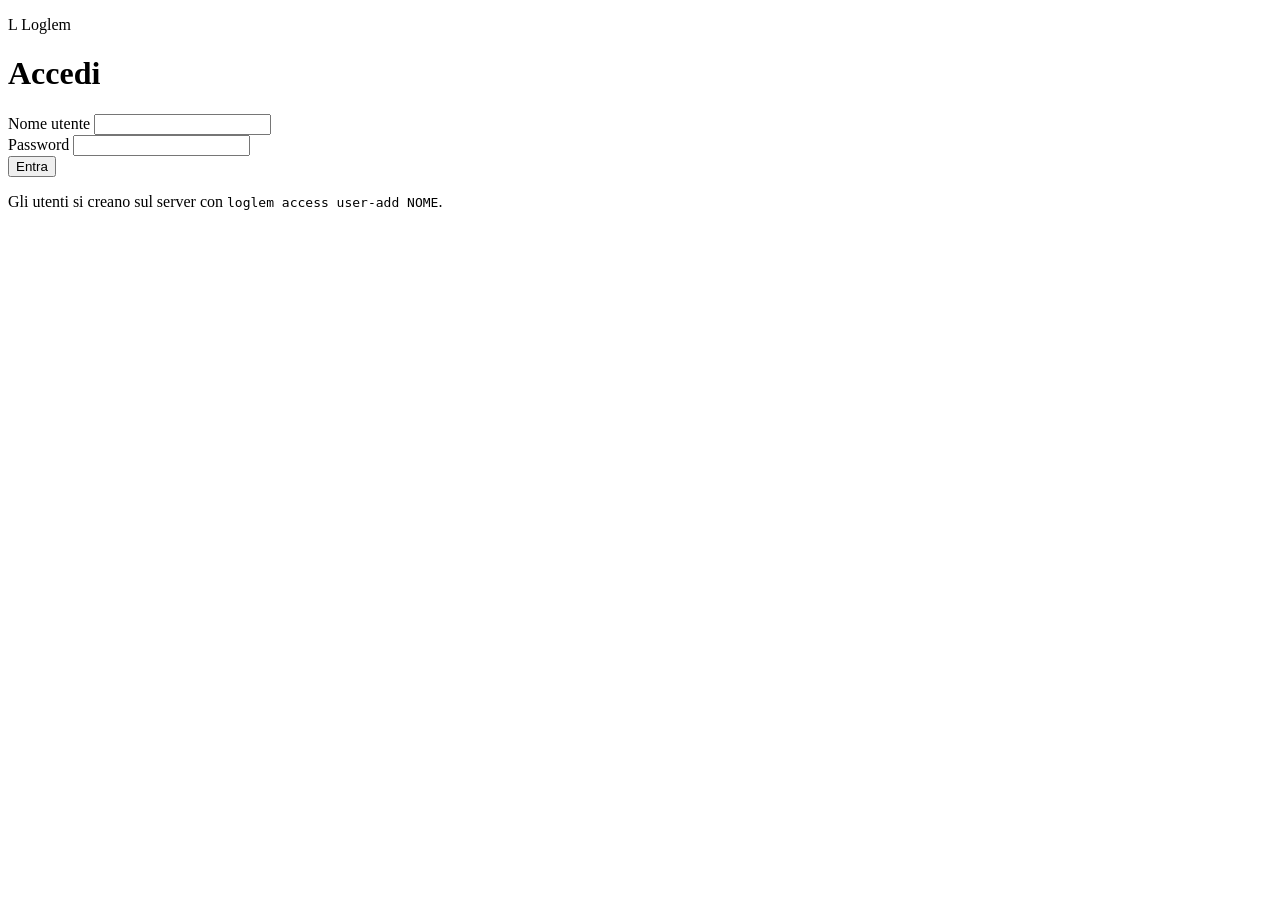
==== web/login.html @ 4b89b3cb "feat: introduce Loglem log collector and local interfaces" ====
<!doctype html>
<html lang="it">
  <head>
    <meta charset="utf-8" />
    <meta name="viewport" content="width=device-width,initial-scale=1" />
    <title>Loglem · Accesso</title>
    <link rel="stylesheet" href="/style.css" />
    <script src="/login.js" defer></script>
  </head>
  <body class="login-page">
    <form id="login-form" class="panel login-panel">
      <p class="brand-login"><span class="brand-icon">L</span> Loglem</p>
      <h1>Accedi</h1>
      <div class="field">
        <label for="login-user">Nome utente</label>
        <input id="login-user" autocomplete="username" required />
      </div>
      <div class="field">
        <label for="login-password">Password</label>
        <input id="login-password" type="password" autocomplete="current-password" required />
      </div>
      <p id="login-error" class="card-error" role="alert" hidden></p>
      <button class="primary" type="submit">Entra</button>
      <p class="muted">
        Gli utenti si creano sul server con <code>loglem access user-add NOME</code>.
      </p>
    </form>
  </body>
</html>
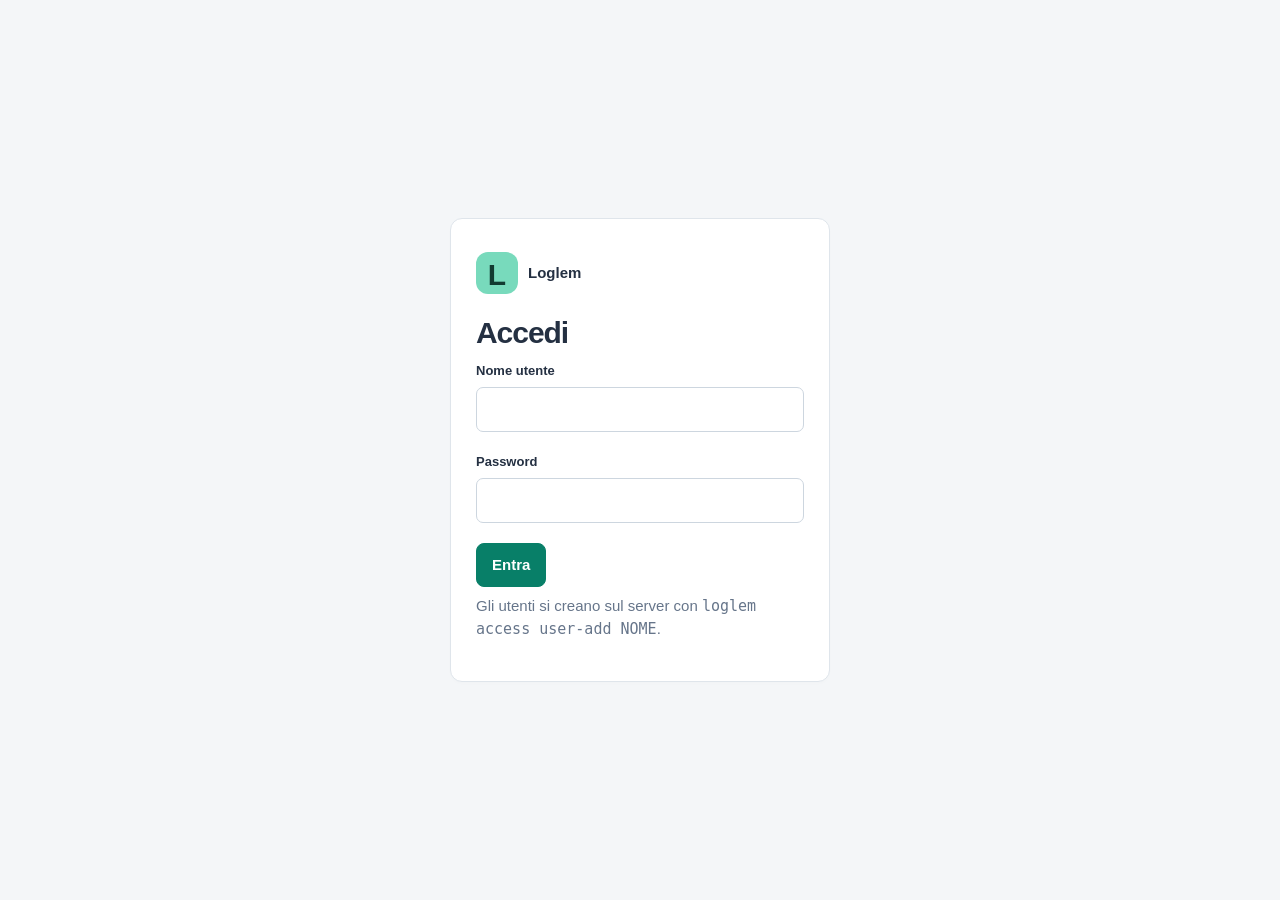
==== commit a302db1e: "feat(web): new pages and a clearer interface - compact list of source types instead of large cards -" ====
--- a/web/login.html
+++ b/web/login.html
@@ -4,8 +4,8 @@
     <meta charset="utf-8" />
     <meta name="viewport" content="width=device-width,initial-scale=1" />
     <title>Loglem · Accesso</title>
-    <link rel="stylesheet" href="/style.css" />
-    <script src="/login.js" defer></script>
+    <link rel="stylesheet" href="style.css" />
+    <script src="login.js" defer></script>
   </head>
   <body class="login-page">
     <form id="login-form" class="panel login-panel">
--- a/web/style.css
+++ b/web/style.css
@@ -0,0 +1,1132 @@
+:root {
+  font: 15px/1.5 -apple-system,BlinkMacSystemFont,"Segoe UI",sans-serif;
+  color: #243042;
+  background: #f4f6f8;
+  color-scheme: light;
+  --accent: #087f68;
+  --border: #dfe5eb;
+  --muted: #66758a;
+}
+
+* {
+  box-sizing: border-box;
+}
+
+body {
+  margin: 0;
+}
+
+a {
+  color: inherit;
+  text-decoration: none;
+}
+
+button,input,select {
+  font: inherit;
+}
+
+button,.button {
+  display: inline-flex;
+  align-items: center;
+  justify-content: center;
+  gap: 8px;
+  padding: 10px 15px;
+  border: 1px solid #cfd7df;
+  border-radius: 8px;
+  background: #fff;
+  color: #334155;
+  font-weight: 550;
+  cursor: pointer;
+  white-space: normal;
+}
+
+button:hover,.button:hover {
+  background: #edf3f2;
+  border-color: #a9c9c0;
+}
+
+button:disabled {
+  opacity: .55;
+  cursor: wait;
+}
+
+.primary {
+  background: var(--accent);
+  border-color: var(--accent);
+  color: #fff;
+}
+
+.primary:hover {
+  background: #066b59;
+  color: #fff;
+}
+
+.sidebar {
+  position: fixed;
+  inset: 0 auto 0 0;
+  width: 246px;
+  background: #142832;
+  color: #cad8df;
+  padding: 30px 18px;
+  display: flex;
+  flex-direction: column;
+}
+
+.brand {
+  display: flex;
+  gap: 12px;
+  align-items: center;
+  color: #fff;
+  font-size: 24px;
+  font-weight: 700;
+  margin: 0 8px 42px;
+}
+
+.brand-icon {
+  width: 42px;
+  height: 42px;
+  border-radius: 12px;
+  background: #78dabc;
+  color: #123b31;
+  text-align: center;
+  font-size: 30px;
+}
+
+.brand small {
+  font-size: 10px;
+  display: block;
+  color: #b0c5cf;
+  font-weight: 400;
+}
+
+.nav-label {
+  font-size: 10px;
+  font-weight: 650;
+  letter-spacing: .14em;
+  color: #8ba7b3;
+  padding-left: 14px;
+}
+
+nav {
+  display: grid;
+  gap: 6px;
+}
+
+nav a {
+  padding: 13px 14px;
+  border-radius: 8px;
+  font-weight: 550;
+}
+
+nav a span {
+  display: inline-block;
+  width: 24px;
+  color: #8fb8bd;
+}
+
+nav a:hover {
+  background: #203d47;
+}
+
+nav a[aria-current=page] {
+  background: #284a50;
+  color: #b0f0dc;
+}
+
+nav a[aria-current=page] span {
+  color: #a2ead3;
+}
+
+.sidebar-bottom {
+  margin-top: auto;
+  padding: 15px 10px;
+  font-size: 12px;
+  color: #adc4ce;
+}
+
+.sidebar-bottom small {
+  margin: 8px 0 0 18px;
+  color: #7f9ba9;
+}
+
+.connection-dot {
+  display: inline-block;
+  width: 7px;
+  height: 7px;
+  border-radius: 50%;
+  background: #78dabc;
+  margin-right: 7px;
+}
+
+main {
+  margin-left: 246px;
+  padding: 38px 44px;
+  max-width: 1700px;
+}
+
+.page-header {
+  display: flex;
+  justify-content: space-between;
+  align-items: center;
+  gap: 20px;
+  margin-bottom: 30px;
+}
+
+h1 {
+  font-size: 30px;
+  letter-spacing: -.035em;
+  margin: 3px 0 6px;
+  font-weight: 700;
+}
+
+h2 {
+  font-size: 19px;
+  margin: 0 0 10px;
+  letter-spacing: -.02em;
+}
+
+h3 {
+  font-size: 17px;
+  margin: 0;
+}
+
+p {
+  margin: 8px 0 16px;
+}
+
+.page-header p:last-child {
+  margin: 0;
+  color: var(--muted);
+}
+
+.eyebrow {
+  font-size: 10px;
+  letter-spacing: .14em;
+  font-weight: 650;
+  color: #7a8999;
+}
+
+small,.hint {
+  font-size: 12px;
+  color: var(--muted);
+  display: block;
+}
+
+.muted {
+  color: var(--muted);
+}
+
+.panel,.source-card {
+  padding: 25px;
+  background: #fff;
+  border: 1px solid var(--border);
+  border-radius: 12px;
+  box-shadow: 0 2px 3px #15263703;
+}
+
+.summary-grid {
+  display: grid;
+  grid-template-columns: repeat(3,1fr);
+  gap: 18px;
+  margin-bottom: 32px;
+}
+
+.summary-grid>div {
+  background: #fff;
+  border: 1px solid var(--border);
+  border-radius: 10px;
+  padding: 20px 24px;
+}
+
+.summary-grid span {
+  font-size: 12px;
+  color: var(--muted);
+}
+
+.summary-grid strong {
+  display: block;
+  font-size: 28px;
+  font-weight: 650;
+  letter-spacing: -.03em;
+  margin-top: 4px;
+}
+
+.section-heading {
+  display: flex;
+  justify-content: space-between;
+  align-items: center;
+  gap: 15px;
+  margin-bottom: 12px;
+}
+
+.section-heading h2 {
+  margin: 0;
+}
+
+.source-grid {
+  display: grid;
+  grid-template-columns: repeat(auto-fit,minmax(290px,1fr));
+  gap: 18px;
+}
+
+.source-card {
+  min-width: 0;
+}
+
+.card-heading {
+  display: flex;
+  justify-content: space-between;
+  gap: 10px;
+  align-items: flex-start;
+}
+
+.source-kind {
+  font-size: 10px;
+  text-transform: uppercase;
+  color: var(--muted);
+  letter-spacing: .08em;
+}
+
+.badge {
+  font-size: 11px;
+  border-radius: 20px;
+  padding: 4px 9px;
+  background: #e8f5ee;
+  color: #236045;
+  white-space: nowrap;
+}
+
+.badge.error {
+  background: #fff0ed;
+  color: #a33c2b;
+}
+
+.badge.waiting {
+  background: #edf1f6;
+  color: #52647b;
+}
+
+.card-metrics {
+  display: flex;
+  gap: 30px;
+  margin: 24px 0;
+}
+
+.card-metrics strong {
+  display: block;
+  font-size: 24px;
+  color: #253746;
+}
+
+.card-metrics span {
+  font-size: 11px;
+  color: var(--muted);
+}
+
+.source-origin {
+  font-size: 12px;
+  color: var(--muted);
+  overflow-wrap: anywhere;
+  min-height: 36px;
+}
+
+.source-card .row {
+  margin-top: 18px;
+}
+
+.card-error {
+  font-size: 12px;
+  color: #a33224;
+  background: #fff3f0;
+  padding: 12px;
+  border-radius: 7px;
+  overflow-wrap: anywhere;
+}
+
+.empty-state {
+  grid-column: 1/-1;
+  text-align: center;
+  padding: 55px 20px;
+  background: #fff;
+  border: 1px dashed #c4cfd8;
+  border-radius: 12px;
+}
+
+.empty-state h2 {
+  margin-top: 12px;
+}
+
+.empty-state p {
+  color: var(--muted);
+  max-width: 460px;
+  margin: 10px auto 24px;
+}
+
+.empty-icon {
+  font-size: 36px;
+  color: #8db9ae;
+}
+
+.row {
+  display: flex;
+  align-items: center;
+  gap: 12px;
+  flex-wrap: wrap;
+}
+
+.grow {
+  flex: 1;
+  min-width: 160px;
+}
+
+label {
+  display: block;
+  font-size: 13px;
+  font-weight: 600;
+  margin: 0 0 7px;
+}
+
+input,select {
+  width: 100%;
+  border: 1px solid #cdd6df;
+  border-radius: 7px;
+  background: #fff;
+  color: #243042;
+  padding: 10px 12px;
+  min-height: 43px;
+}
+
+input[type=number] {
+  width: 120px;
+}
+
+input[type=checkbox],input[type=radio] {
+  width: auto;
+  min-height: 0;
+  accent-color: var(--accent);
+}
+
+input:focus,select:focus {
+  outline: 2px solid #9bcebd;
+  outline-offset: 1px;
+}
+
+button:focus-visible,a:focus-visible {
+  outline: 3px solid #8abfac;
+  outline-offset: 3px;
+}
+
+.field {
+  margin-bottom: 20px;
+}
+
+.field small {
+  margin-top: 7px;
+}
+
+.filters {
+  padding: 20px;
+  margin-bottom: 18px;
+}
+
+.filter-main {
+  display: flex;
+  gap: 15px;
+  align-items: flex-end;
+}
+
+.filter-main .field {
+  margin: 0;
+  min-width: 170px;
+}
+
+.filter-main .field.grow {
+  flex: 1;
+}
+
+.filter-dates {
+  display: flex;
+  gap: 16px;
+  align-items: flex-end;
+  flex-wrap: wrap;
+  border-top: 1px solid #e9edf1;
+  margin-top: 20px;
+  padding-top: 16px;
+}
+
+.filter-dates .field {
+  margin: 0;
+}
+
+.checkbox {
+  display: flex;
+  align-items: center;
+  gap: 8px;
+  margin: 0 0 10px auto;
+  font-size: 12px;
+  font-weight: 500;
+}
+
+.filter-dates .hint {
+  margin-bottom: 10px;
+}
+
+.log-panel {
+  padding: 0;
+  overflow: hidden;
+}
+
+.log-heading {
+  padding: 18px 22px;
+  border-bottom: 1px solid var(--border);
+  margin: 0;
+}
+
+.log-row {
+  display: grid;
+  grid-template-columns: 190px 120px 1fr;
+  gap: 16px;
+  padding: 14px 22px;
+  border-bottom: 1px solid #edf0f3;
+  font: 12px/1.65 ui-monospace,SFMono-Regular,Consolas,monospace;
+}
+
+.log-row:nth-child(even) {
+  background: #f9fbfc;
+}
+
+.log-date {
+  color: #728196;
+}
+
+.log-source {
+  color: #168168;
+  overflow-wrap: anywhere;
+}
+
+.log-text {
+  margin: 0;
+  white-space: pre-wrap;
+  overflow-wrap: anywhere;
+  color: #26374b;
+}
+
+.inline-status {
+  font-size: 13px;
+  margin-bottom: 15px;
+  color: #66758a;
+}
+
+.inline-status.error {
+  padding: 13px 15px;
+  background: #fff1ec;
+  border: 1px solid #ecc5b9;
+  border-radius: 8px;
+  color: #a33224;
+}
+
+.logs-empty {
+  padding: 45px 24px;
+  text-align: center;
+  color: var(--muted);
+}
+
+#notice {
+  padding: 13px 17px;
+  margin: 0 0 20px;
+  border: 1px solid #badbcf;
+  border-radius: 8px;
+  background: #edf8f3;
+  color: #1f604d;
+  white-space: pre-wrap;
+  overflow-wrap: anywhere;
+}
+
+#notice.error {
+  background: #fff2ef;
+  color: #9f3427;
+  border-color: #ebc4bb;
+}
+
+.stepper {
+  list-style: none;
+  display: flex;
+  gap: 0;
+  padding: 0;
+  margin: 0 0 24px;
+  counter-reset: steps;
+}
+
+.stepper li {
+  flex: 1;
+  padding: 12px 15px;
+  border-bottom: 3px solid #dbe2e9;
+  color: #8796a5;
+  font-size: 13px;
+}
+
+.stepper li.current {
+  border-color: var(--accent);
+  color: var(--accent);
+  font-weight: 650;
+}
+
+.stepper li span {
+  margin-left: 8px;
+}
+
+.wizard-step {
+  max-width: 900px;
+}
+
+/* Scelta del tipo di sorgente: un elenco compatto, una riga per tipo. */
+.type-grid {
+  display: flex;
+  flex-direction: column;
+  gap: 8px;
+  margin: 20px 0 8px;
+}
+
+.type-card {
+  display: grid;
+  grid-template-columns: 36px 1fr auto;
+  grid-template-areas:
+    "icon title arrow"
+    "icon desc arrow";
+  align-items: center;
+  column-gap: 14px;
+  row-gap: 2px;
+  width: 100%;
+  padding: 12px 16px;
+  text-align: left;
+  border: 1px solid var(--border);
+  border-radius: 10px;
+  background: #fff;
+}
+
+.type-card:hover {
+  background: #f5fbf8;
+  border-color: #62ac96;
+}
+
+.type-card strong {
+  grid-area: title;
+  font-size: 15px;
+}
+
+.type-card > span:not(.type-icon):not(.type-link) {
+  grid-area: desc;
+  font-weight: 400;
+  color: var(--muted);
+  font-size: 13px;
+}
+
+.type-icon {
+  grid-area: icon;
+  display: grid;
+  place-items: center;
+  width: 36px;
+  height: 36px;
+  border-radius: 8px;
+  background: #edf6f3;
+  font-size: 18px;
+  color: var(--accent);
+}
+
+.type-link {
+  grid-area: arrow;
+  font-size: 18px;
+  color: var(--accent);
+}
+
+.wizard-actions {
+  display: flex;
+  justify-content: space-between;
+  gap: 15px;
+  border-top: 1px solid var(--border);
+  padding-top: 22px;
+  margin-top: 28px;
+}
+
+.folder-list {
+  display: grid;
+  gap: 5px;
+  max-height: 290px;
+  overflow: auto;
+  margin: 20px 0;
+}
+
+.folder-list button {
+  text-align: left;
+  justify-content: flex-start;
+  border-color: transparent;
+  padding: 9px 12px;
+}
+
+.preview {
+  background: #f5f8fa;
+  border-radius: 8px;
+  padding: 16px;
+}
+
+.preview ul {
+  max-height: 120px;
+  overflow: auto;
+  font-size: 13px;
+  margin: 10px 0;
+}
+
+.preview small {
+  margin-top: 8px;
+}
+
+.container-list {
+  display: grid;
+  gap: 10px;
+  margin: 22px 0;
+  max-height: 460px;
+  overflow: auto;
+}
+
+.container-choice {
+  border: 1px solid var(--border);
+  border-radius: 9px;
+  padding: 16px;
+  display: flex;
+  align-items: center;
+  gap: 14px;
+  font-weight: 400;
+  cursor: pointer;
+}
+
+.container-choice:has(input:checked) {
+  border-color: #329d7e;
+  background: #f0faf5;
+}
+
+.container-choice strong {
+  display: block;
+  font-size: 14px;
+}
+
+.container-choice small {
+  margin-top: 3px;
+}
+
+.connection-settings {
+  margin-top: 20px;
+}
+
+.connection-settings summary {
+  font-size: 12px;
+  color: var(--muted);
+  cursor: pointer;
+  margin-bottom: 12px;
+}
+
+.chosen-source {
+  background: #f0f7f4;
+  border-left: 3px solid #46a886;
+  padding: 15px;
+  margin: 20px 0 26px;
+  overflow-wrap: anywhere;
+}
+
+.path {
+  font: 12px/1.6 ui-monospace,monospace;
+  overflow-wrap: anywhere;
+  color: var(--muted);
+}
+
+.text-link {
+  color: var(--accent);
+  font-size: 13px;
+  display: inline-block;
+  margin-bottom: 25px;
+}
+
+details summary {
+  cursor: pointer;
+  font-size: 13px;
+}
+
+.diagnostic {
+  border-top: 1px solid var(--border);
+  padding: 18px 0;
+}
+
+.diagnostic summary {
+  overflow-wrap: anywhere;
+}
+
+.diagnostic pre {
+  font-size: 12px;
+  background: #f5f7fa;
+  padding: 15px;
+  border-radius: 8px;
+  white-space: pre-wrap;
+  overflow-wrap: anywhere;
+  max-height: 500px;
+  overflow: auto;
+}
+
+footer {
+  font-size: 11px;
+  color: #8a99a6;
+  margin-top: 30px;
+}
+
+[hidden] {
+  display: none!important;
+}
+
+@media (min-width:1600px) {
+  .source-grid {
+    grid-template-columns: repeat(3,1fr);
+  }
+}
+
+@media (max-width:1050px) {
+  .sidebar {
+    width: 205px;
+    padding: 25px 12px;
+  }
+  main {
+    margin-left: 205px;
+    padding: 30px 24px;
+  }
+  .brand {
+    font-size: 21px;
+  }
+  .brand small {
+    font-size: 8px;
+  }
+  .log-row {
+    grid-template-columns: 160px 90px 1fr;
+  }
+  .filter-main {
+    flex-wrap: wrap;
+  }
+}
+
+@media (max-width:720px) {
+  .sidebar {
+    position: static;
+    width: auto;
+    padding: 16px;
+    display: block;
+  }
+  .brand {
+    margin: 0 0 15px;
+  }
+  .nav-label,.sidebar-bottom {
+    display: none;
+  }
+  nav {
+    display: flex;
+    overflow: auto;
+    gap: 4px;
+  }
+  nav a {
+    padding: 10px;
+    font-size: 12px;
+    white-space: nowrap;
+  }
+  nav a span {
+    display: none;
+  }
+  main {
+    margin: 0;
+    padding: 24px 16px;
+  }
+  .page-header {
+    align-items: flex-start;
+  }
+  .page-header .button {
+    font-size: 12px;
+    padding: 8px;
+  }
+  .page-header h1 {
+    font-size: 25px;
+  }
+  .summary-grid {
+    gap: 8px;
+  }
+  .summary-grid>div {
+    padding: 13px;
+  }
+  .summary-grid strong {
+    font-size: 23px;
+  }
+  .summary-grid span {
+    font-size: 10px;
+  }
+  .source-grid {
+    grid-template-columns: 1fr;
+  }
+  .filter-main {
+    display: block;
+  }
+  .filter-main .field {
+    margin-bottom: 12px;
+  }
+  .checkbox {
+    margin-left: 0;
+  }
+  .log-row {
+    grid-template-columns: 1fr;
+    gap: 4px;
+  }
+  .log-date,.log-source {
+    font-size: 11px;
+  }
+  .stepper li {
+    font-size: 11px;
+    padding: 10px 4px;
+  }
+  .stepper li span {
+    margin-left: 2px;
+  }
+  .panel {
+    padding: 18px;
+  }
+  .log-panel {
+    padding: 0;
+  }
+  .wizard-actions {
+    flex-wrap: wrap;
+  }
+  .source-card {
+    padding: 20px;
+  }
+}
+
+mark {
+  background: #ffe58a;
+  color: inherit;
+  border-radius: 3px;
+  padding: 0 2px;
+}
+
+.unit-select {
+  width: 135px;
+  flex: none;
+}
+
+dialog {
+  border: 1px solid var(--border);
+  border-radius: 14px;
+  padding: 25px;
+  width: min(720px,94vw);
+  max-height: 90vh;
+}
+
+dialog::backdrop {
+  background: #14283299;
+}
+
+.source-lifecycle {
+  border-top: 1px solid var(--border);
+  margin-top: 28px;
+  padding-top: 22px;
+}
+
+#file-source-settings, #podman-reconnect {
+  margin: 24px 0;
+}
+
+#file-source-settings summary, #podman-reconnect summary {
+  margin-bottom: 18px;
+}
+
+.checkbox {
+  align-items: flex-start;
+}
+
+.checkbox input {
+  flex: none;
+}
+
+
+.card-warning {
+  font-size: 12px;
+  color: #7a5200;
+  background: #fff8e6;
+  padding: 12px;
+  border-radius: 7px;
+  overflow-wrap: anywhere;
+}
+
+.snippet {
+  font: 13px/1.5 ui-monospace, monospace;
+  background: #142832;
+  color: #e3f1ee;
+  padding: 14px 16px;
+  border-radius: 8px;
+  overflow-x: auto;
+  white-space: pre;
+}
+
+.sidebar-bottom .data-dir {
+  overflow-wrap: anywhere;
+}
+
+#log-files button {
+  margin: 4px 0;
+}
+
+/* Chi può solo consultare non vede i comandi di modifica. */
+.reader .admin-only {
+  display: none !important;
+}
+
+.user-box {
+  margin-top: 12px;
+  display: flex;
+  align-items: center;
+  gap: 8px;
+  color: #e3f1ee;
+}
+
+.user-box button {
+  padding: 4px 10px;
+  font-size: 12px;
+}
+
+.login-page {
+  min-height: 100vh;
+  display: grid;
+  place-items: center;
+  padding: 16px;
+}
+
+.login-panel {
+  width: min(380px, 100%);
+}
+
+.brand-login {
+  display: flex;
+  align-items: center;
+  gap: 10px;
+  font-weight: 700;
+}
+
+.problems {
+  margin-bottom: 20px;
+  padding: 14px 18px;
+  border-radius: 10px;
+  background: #fff8e6;
+  border: 1px solid #f0d58c;
+  color: #7a5200;
+}
+
+.problems ul {
+  margin: 6px 0 0;
+  padding-left: 18px;
+}
+
+.card-info {
+  font-size: 12px;
+  color: #0b5c4c;
+  background: #eaf6f2;
+  padding: 12px;
+  border-radius: 7px;
+}
+
+.advanced-filters {
+  margin-top: 8px;
+}
+
+.advanced-filters summary {
+  cursor: pointer;
+  color: var(--muted);
+  font-size: 13px;
+}
+
+.link-button {
+  padding: 0 4px;
+  border: none;
+  background: none;
+  color: inherit;
+  text-decoration: underline;
+  font-size: 12px;
+  font-weight: 400;
+}
+
+.stats-grid {
+  display: grid;
+  grid-template-columns: repeat(auto-fit, minmax(280px, 1fr));
+  gap: 20px;
+}
+
+.stats-box table {
+  width: 100%;
+  border-collapse: collapse;
+  font-size: 13px;
+}
+
+.stats-box td {
+  padding: 5px 0;
+  border-bottom: 1px solid var(--border);
+  overflow-wrap: anywhere;
+}
+
+.stats-box td:last-child {
+  text-align: right;
+  white-space: nowrap;
+  padding-left: 12px;
+}
+
+.stats-bar {
+  display: block;
+  height: 4px;
+  margin-top: 3px;
+  border-radius: 2px;
+  background: var(--accent);
+  opacity: 0.5;
+}
+
+.system-panel {
+  margin-top: 20px;
+}
+
+.discovered {
+  margin-bottom: 24px;
+  padding-bottom: 8px;
+  border-bottom: 1px solid var(--border);
+}
+
+.discovered-row {
+  display: flex;
+  justify-content: space-between;
+  align-items: center;
+  gap: 12px;
+  padding: 10px 0;
+}
+
+.discovered-row small {
+  display: block;
+}
+
+button.danger {
+  background: #b42318;
+  border-color: #b42318;
+  color: #fff;
+}
+
+.audit-table {
+  width: 100%;
+  border-collapse: collapse;
+  font-size: 13px;
+}
+
+.audit-table td {
+  padding: 6px 8px 6px 0;
+  border-bottom: 1px solid var(--border);
+  vertical-align: top;
+  overflow-wrap: anywhere;
+}
+
+#privacy-result {
+  margin-top: 18px;
+}
